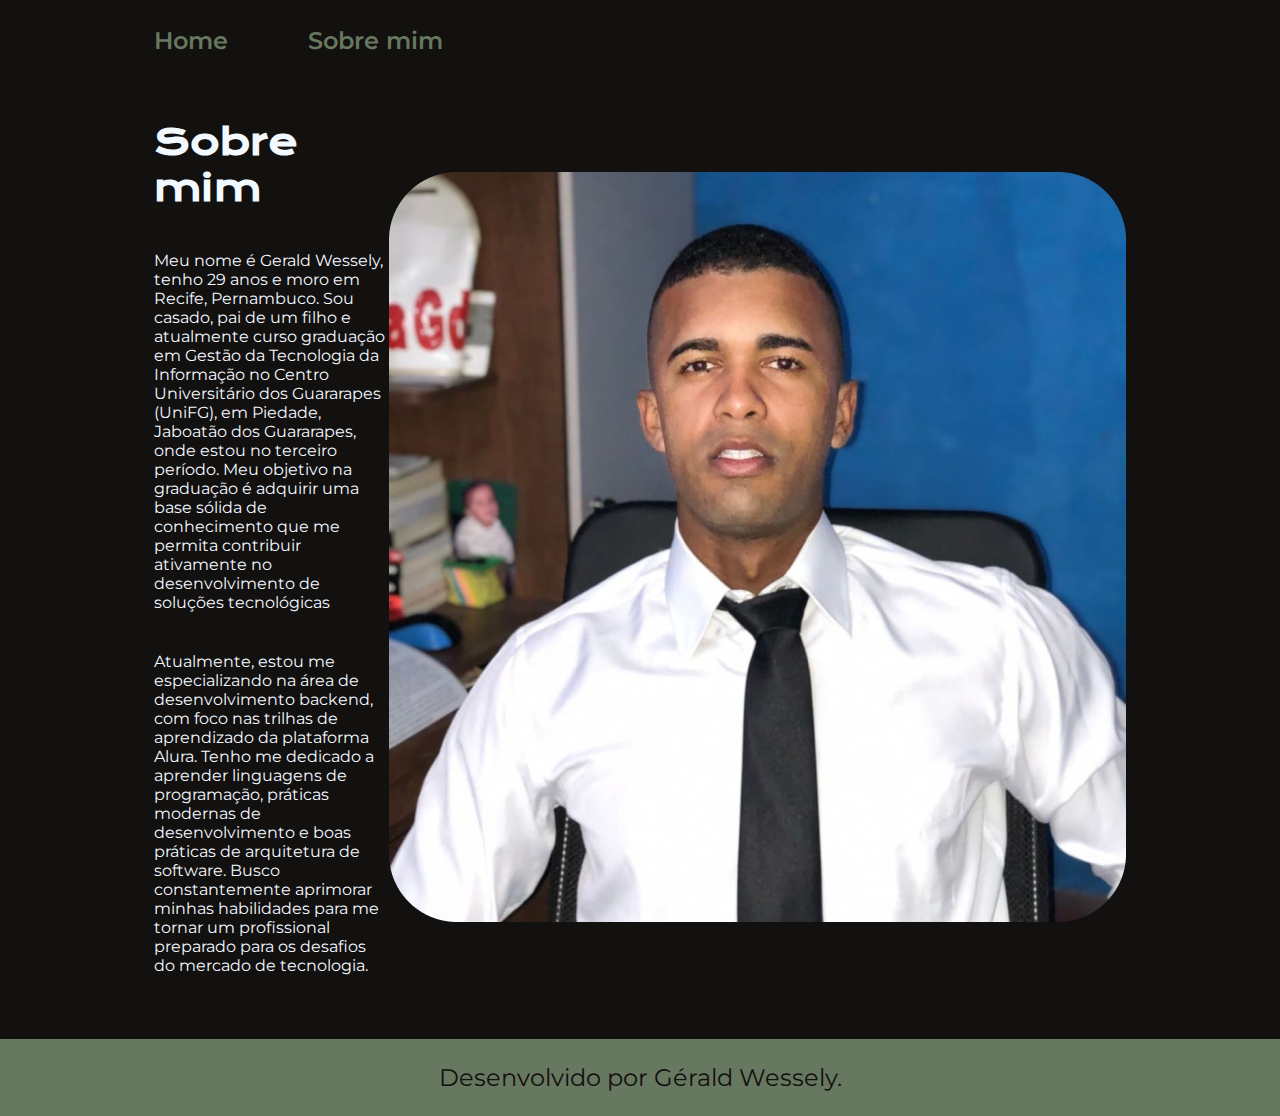
==== abaut.html @ 3aa35e70 "Terceira atualização" ====
<!DOCTYPE html>
<html lang="pt-br">
<head>
    <meta charset="UTF-8">
    <meta http-equiv="X-UA-Compatible" content="IE=edge">
    <meta name="viewport" content="width=device-width, initial-scale=1.0">
    <title>Sobre mim</title>
    <link rel="stylesheet" href="./styles/style.css">
</head>
<body>
    <header class="cabecalho">
        <nav class="cabecalho__menu">
            <a class="cabecalho__menu__link" href="index.html">Home</a>
            <a class="cabecalho__menu__link" href="./abaut.html">Sobre mim</a>
        </nav>
    </header>
    <main class="apresentacao">
        <section class="apresentacao__conteudo">
            <h1 class="apresentacao__conteudo__titulo">Sobre mim</h1>
            <p class="apresentacao__conteudo__paragrafo">Meu nome é Gerald Wessely, tenho 29 anos e moro em Recife, Pernambuco. Sou casado, pai de um filho e atualmente curso graduação em Gestão da Tecnologia da Informação no Centro Universitário dos Guararapes (UniFG), em Piedade, Jaboatão dos Guararapes, onde estou no terceiro período. Meu objetivo na graduação é adquirir uma base sólida de conhecimento que me permita contribuir ativamente no desenvolvimento de soluções tecnológicas</p>
            <p class="apresentacao__conteudo__paragrafo">Atualmente, estou me especializando na área de desenvolvimento backend, com foco nas trilhas de aprendizado da plataforma Alura. Tenho me dedicado a aprender linguagens de programação, práticas modernas de desenvolvimento e boas práticas de arquitetura de software. Busco constantemente aprimorar minhas habilidades para me tornar um profissional preparado para os desafios do mercado de tecnologia.</p>
        </section>
        <img src="./assets/Image (1).png" alt="Foto de Gérald">
    </main>
    <footer class="rodape">
        <p>Desenvolvido por Gérald Wessely.</p>
    </footer>
</body>
</html>
---- styles/style.css ----
@import url('https://fonts.googleapis.com/css2?family=Krona+One&family=Montserrat:ital,wght@0,100..900;1,100..900&display=swap');
:root {
    --cor-primaria: #131010;
    --cor-secudaria: #F2F9FF;
    --cor-terciaria: #66785F;
    --cor-hover: #91AC8F;

    --fonte-primaria: 'Krona One', sans-serif;
    --fonte-secundaria: 'Montserrat', sans-serif;
}
*{
    margin: 0;
    padding: 0;
}
body {
    box-sizing: border-box;
    background-color: var(--cor-primaria);
    color: var(--cor-secudaria);
}
.apresentacao{
    padding: 5% 12%;
    display: flex;
    align-items:center;
    justify-content: space-between;
}
.apresentacao__conteudo {
width: 615px;
display: flex;
flex-direction: column;
gap: 40px;
}
.apresentacao__conteudo__titulo{
    font-size: 36px;
    font-family:  var(--fonte-primaria);
}
.apresentacao__conteudo__paragrafo{
    font-size: 16px;
    font-family: var(--fonte-secundaria);
}
.titulo-destaque{
    color: var(--cor-terciaria);
}
.cabecalho {
    padding: 2% 0% 0% 12%;
}
.cabecalho__menu {
    display: flex;
    gap: 80px;
    
}
.cabecalho__menu__link {
    font-family: var(--fonte-secundaria);
    font-size: 24px;
    font-weight: 600;
    color: var(--cor-terciaria);
    text-decoration: none;
}
.apresentacao__links{
    display: flex;
    flex-direction: column;
    align-items: center;
    gap: 32px;
    justify-content: space-evenly;
}
.apresentacao__links__subtitulo{
    font-family: var(--fonte-primaria);
    font-weight: 400;
    font-size: 24px;
}
.apresentacao__links__links{
    display: flex;
    justify-content: center;
    gap: 16px;
    border: 2px solid var(--cor-terciaria);
    text-decoration: none;
    border-radius: 8px;
    width: 250px;
    text-align: center;
    font-size: 24px;
    font-weight: 600;
    padding: 21,5px 0;
    color: var(--cor-secudaria);
    font-family: var(--fonte-secundaria);
}
.apresentacao__links__links:hover {
    background-color: var(--cor-hover);
    color: var(--cor-terciaria);
    padding: 2%;
}
.rodape{
    padding: 24px;
    color: var(--cor-primaria);
    background-color: var(--cor-terciaria);
    text-align: center;
    font-family: var(--fonte-secundaria);
    font-size: 24px;
    font-weight: 400;
}
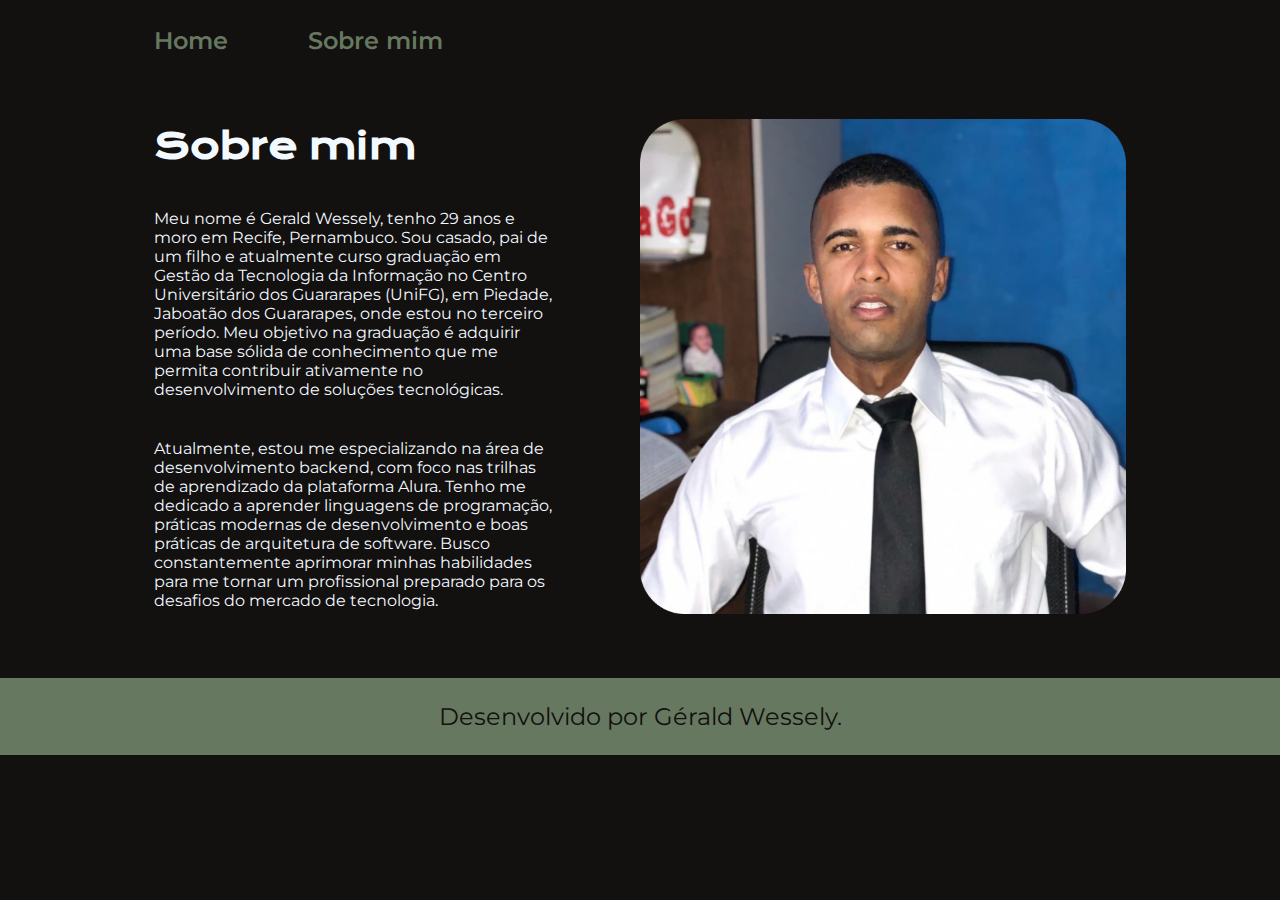
==== commit 6d180bd0: "aparencia" ====
--- a/abaut.html
+++ b/abaut.html
@@ -17,10 +17,10 @@
     <main class="apresentacao">
         <section class="apresentacao__conteudo">
             <h1 class="apresentacao__conteudo__titulo">Sobre mim</h1>
-            <p class="apresentacao__conteudo__paragrafo">Meu nome é Gerald Wessely, tenho 29 anos e moro em Recife, Pernambuco. Sou casado, pai de um filho e atualmente curso graduação em Gestão da Tecnologia da Informação no Centro Universitário dos Guararapes (UniFG), em Piedade, Jaboatão dos Guararapes, onde estou no terceiro período. Meu objetivo na graduação é adquirir uma base sólida de conhecimento que me permita contribuir ativamente no desenvolvimento de soluções tecnológicas</p>
+            <p class="apresentacao__conteudo__paragrafo">Meu nome é Gerald Wessely, tenho 29 anos e moro em Recife, Pernambuco. Sou casado, pai de um filho e atualmente curso graduação em Gestão da Tecnologia da Informação no Centro Universitário dos Guararapes (UniFG), em Piedade, Jaboatão dos Guararapes, onde estou no terceiro período. Meu objetivo na graduação é adquirir uma base sólida de conhecimento que me permita contribuir ativamente no desenvolvimento de soluções tecnológicas.</p>
             <p class="apresentacao__conteudo__paragrafo">Atualmente, estou me especializando na área de desenvolvimento backend, com foco nas trilhas de aprendizado da plataforma Alura. Tenho me dedicado a aprender linguagens de programação, práticas modernas de desenvolvimento e boas práticas de arquitetura de software. Busco constantemente aprimorar minhas habilidades para me tornar um profissional preparado para os desafios do mercado de tecnologia.</p>
         </section>
-        <img src="./assets/Image (1).png" alt="Foto de Gérald">
+        <img class="apresentacao__imagem" src="./assets/Image (1).png" alt="Foto de Gérald">
     </main>
     <footer class="rodape">
         <p>Desenvolvido por Gérald Wessely.</p>
--- a/styles/style.css
+++ b/styles/style.css
@@ -22,19 +22,20 @@
     display: flex;
     align-items:center;
     justify-content: space-between;
+    gap: 82px;
 }
 .apresentacao__conteudo {
-width: 615px;
+width: 50%;
 display: flex;
 flex-direction: column;
 gap: 40px;
 }
 .apresentacao__conteudo__titulo{
-    font-size: 36px;
+    font-size: 2.25rem;
     font-family:  var(--fonte-primaria);
 }
 .apresentacao__conteudo__paragrafo{
-    font-size: 16px;
+    font-size: 1rem;
     font-family: var(--fonte-secundaria);
 }
 .titulo-destaque{
@@ -50,7 +51,7 @@
 }
 .cabecalho__menu__link {
     font-family: var(--fonte-secundaria);
-    font-size: 24px;
+    font-size: 1.5rem;
     font-weight: 600;
     color: var(--cor-terciaria);
     text-decoration: none;
@@ -65,27 +66,30 @@
 .apresentacao__links__subtitulo{
     font-family: var(--fonte-primaria);
     font-weight: 400;
-    font-size: 24px;
+    font-size: 1.5rem;
 }
-.apresentacao__links__links{
+.apresentacao__links__navegacao{
     display: flex;
     justify-content: center;
     gap: 16px;
     border: 2px solid var(--cor-terciaria);
     text-decoration: none;
     border-radius: 8px;
-    width: 250px;
+    width: 50%;
     text-align: center;
-    font-size: 24px;
+    font-size: 1.5rem;
     font-weight: 600;
     padding: 21,5px 0;
     color: var(--cor-secudaria);
     font-family: var(--fonte-secundaria);
 }
-.apresentacao__links__links:hover {
+.apresentacao__links__navegacao:hover {
     background-color: var(--cor-hover);
     color: var(--cor-terciaria);
     padding: 2%;
+}
+.apresentacao__imagem {
+    width: 50%;
 }
 .rodape{
     padding: 24px;
@@ -93,6 +97,21 @@
     background-color: var(--cor-terciaria);
     text-align: center;
     font-family: var(--fonte-secundaria);
-    font-size: 24px;
+    font-size: 1.5rem;
     font-weight: 400;
+}
+@media (max-width: 1200px) {
+    .cabecalho{
+        padding: 10%;
+    }
+    .cabecalho__menu{
+        justify-content: center;
+    }
+    .apresentacao  {
+        flex-direction: column-reverse;
+        padding: 5%;
+    }
+    .apresentacao__conteudo {
+        width: auto;
+    }
 }